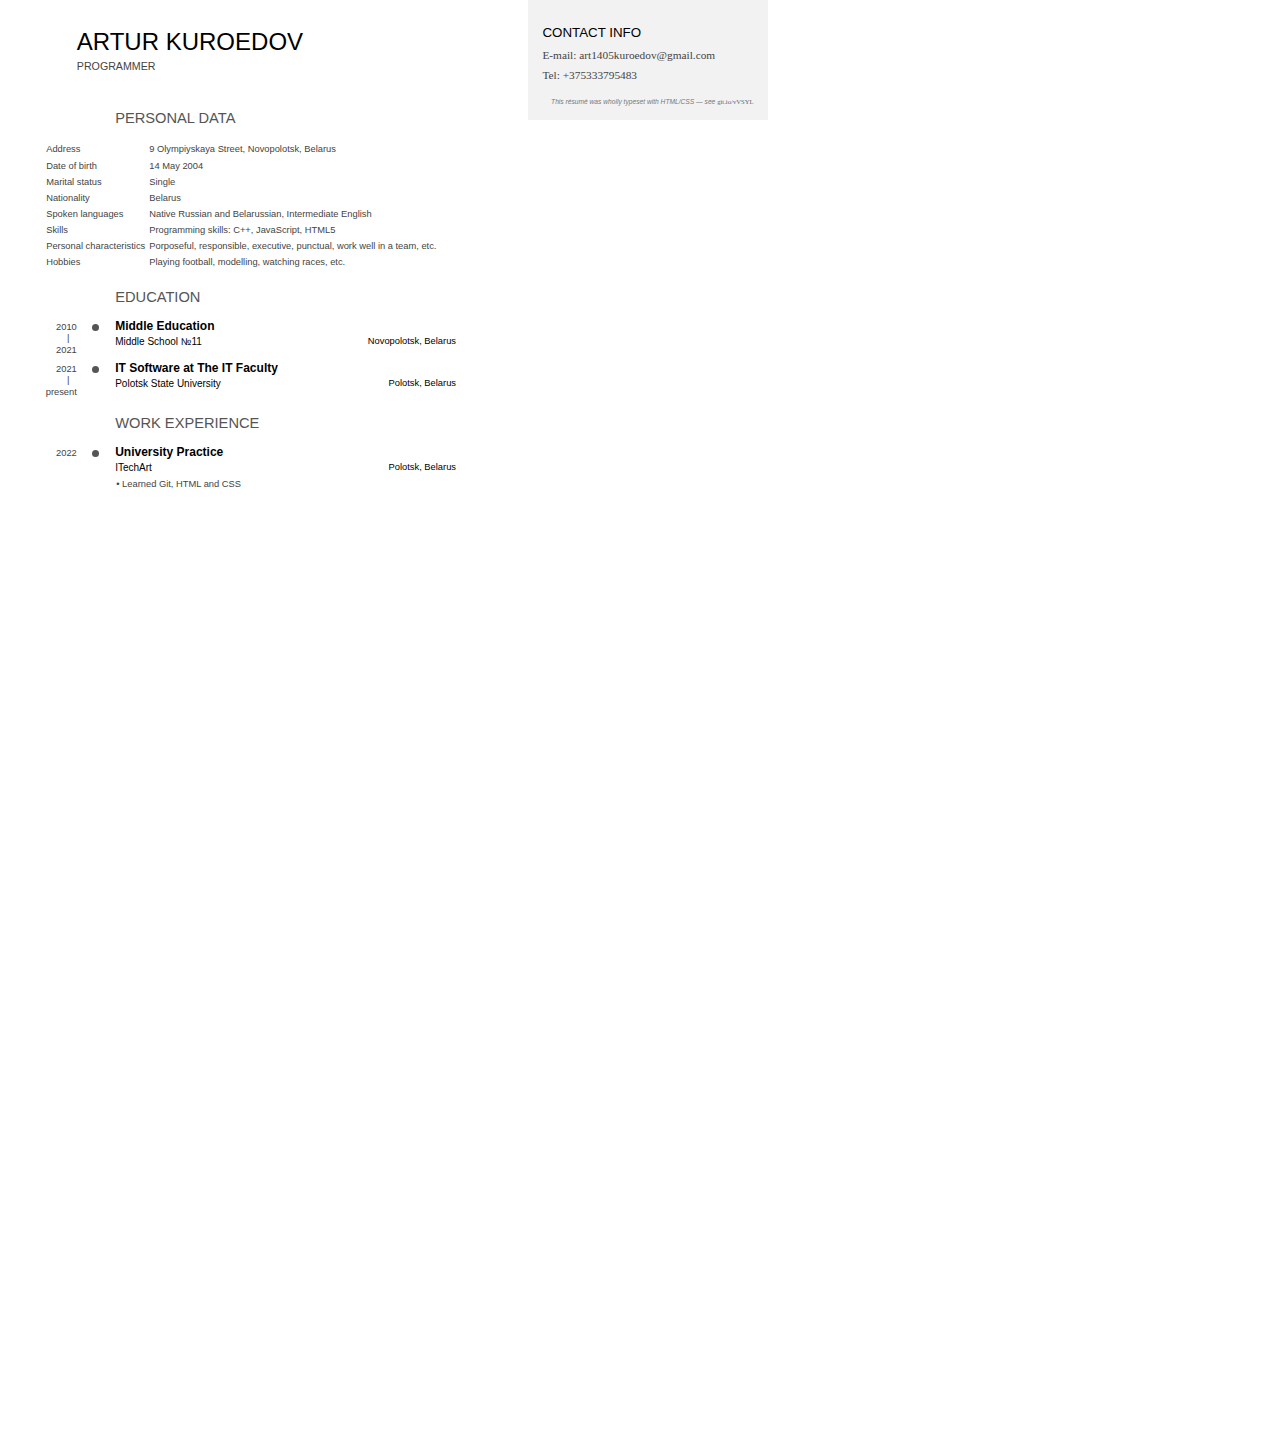
==== resume.html @ 967e5b4f "Add files via upload" ====
<!DOCTYPE html>
<html>
  <head>
    <meta charset="utf-8" />
    <link rel="stylesheet" type="text/css" href="style.css" />
  </head>
  <body lang="en">
    <section id="main">
      <header id="title">
        <h1>Artur Kuroedov</h1>
        <span class="subtitle">Programmer</span>
      </header>
      <section class="main-block">
        <h2>
          <i class="fa fa-suitcase"></i> Personal data
        </h2>
        <section class="blocks">
          <div class="details">
            <table>
              <tr><td><b> Address</b></td>   <td>9 Olympiyskaya Street, Novopolotsk, Belarus</td></tr>
              <tr><td><b> Date of birth</b></td>   <td>14 May 2004</td></tr> 
              <tr><td><b> Marital status</b></td>   <td>Single</td></tr> 	      
              <tr><td><b> Nationality</b></td>   <td>Belarus</td></tr> 
	      <tr><td><b> Spoken languages</b></td>   <td>Native Russian and Belarussian, Intermediate English</td></tr> 
	      <tr><td><b> Skills</b></td>   <td>Programming skills: C++, JavaScript, HTML5</td></tr> 
	      <tr><td><b> Personal characteristics</b></td>   <td>Porposeful, responsible, executive, punctual, work well in a team, etc.</td></tr>
	      <tr><td><b> Hobbies</b></td>   <td>Playing football, modelling, watching races, etc.</td></tr> 
            </table>
          </div>
        </section>
      </section>

      <section class="main-block concise">
        <h2>
          <i class="fa fa-graduation-cap"></i> Education
        </h2>
        <section class="blocks">
          <div class="date">
            <span>2010</span><span>2021</span>
          </div>
          <div class="decorator">
          </div>
          <div class="details">
            <header>
              <h3>Middle Education</h3>
	      <span class="place">Middle School №11</span>
              <span class="location">Novopolotsk, Belarus</span>
            </header>
          </div>
        </section> 
      </section>
         <section class="blocks">
          <div class="date">
            <span>2021</span><span>present</span>
          </div>
          <div class="decorator">
          </div>
          <div class="details">
            <header>
              <h3>IT Software at The IT Faculty</h3>
              <span class="place">Polotsk State University</span>
              <span class="location">Polotsk, Belarus</span>
            </header>
          </div>
        </section>

      <section class="main-block">
        <h2>
          <i class="fa fa-folder-open"></i> Work experience
        </h2>
        <section class="blocks">
          <div class="date">
            <span>2022</span>
          </div>
          <div class="decorator">
          </div>
          <div class="details">
            <header>
              <h3>University Practice</h3>
              <span class="place">ITechArt</span>
              <span class="location">Polotsk, Belarus</span>
            </header>
            <div>
              <ul>
                <li>Learned Git, HTML and CSS</li>
              </ul>
            </div>
          </div>
        </section>
      </section>
    </section>

    <aside id="sidebar">
      <div class="side-block" id="contact">
        <h1>
          Contact Info
        </h1>
        <ul>
          <li><i class="fa fa-envelope"></i> E-mail: art1405kuroedov@gmail.com</li>
          <li><i class="fa fa-phone"></i> Tel: +375333795483</li>
        </ul>
      </div>
      <div class="side-block" id="disclaimer">
        This r&eacute;sum&eacute; was wholly typeset with HTML/CSS &mdash; see <code>git.io/vVSYL</code>
      </div>
    </aside>
  </body>
</html>
---- style.css ----
@page{
  size: letter portrait;
  margin: 0;
}

*{
  box-sizing: border-box;
}

:root{
  --page-width: 8in;
  --page-height: 15in;
  --main-width: 5in;
  --sidebar-width: 2.5in;
  --decorator-horizontal-margin: 0.2in;

  --sidebar-horizontal-padding: 0.15in;

  /* XXX: using px for very good precision control */
  --decorator-outer-offset-top: 10px;
  --decorator-outer-offset-left: -5.5px;
  --decorator-border-width: 1px;
  --decorator-outer-dim: 9px;
  --decorator-border: 0px solid #ccc;

  --row-blocks-padding-top: 5pt;
  --date-block-width: 0.75in;

  --main-blocks-title-icon-offset-left: -19pt;
}

body{
  width: var(--page-width);
  height: var(--page-height);
  margin: 0;
  font-family: "Open Sans", sans-serif; 
  font-weight: 300;
  line-height: 1.3;
  color: #444;
  hyphens: auto;
}

h1, h2, h3{
  margin: 0;
  color: #000;
}

li{
  list-style-type: none;
}

#main{
  float: left;
  width: var(--main-width);
  padding: 0.25in 0.25in 0.5in 0.25in;
  font-size: 7pt;

}

#sidebar{
  float: right;
  position: relative; /* for disclaimer */
  width: var(--sidebar-width);
  padding: var(--sidebar-horizontal-padding);
  background-color: #f2f2f2;
  font-size: 8.5pt;
  height: 1.25in;
}

/* main */

/** big title **/
#title, h1, h2{
  text-transform: uppercase;
}

#title{
  position: relative;
  left: 0.55in;
  margin-bottom: 0.3in;
  line-height: 1.2;
}

#title h1{
  font-weight: 300;
  font-size: 18pt;
  line-height: 1.5;
}

#title h1 strong{
  margin: auto 2pt auto 4pt;
  font-weight: 600;
}

.subtitle{
  font-size: 8pt;
}

/*** categorial blocks ***/

.main-block{
  margin-top: 0.1in;
}

#main h2{
  position: relative;
  top: var(--row-blocks-padding-top);
  /* XXX: 0.5px for aligning fx printing */
  left: calc((var(--date-block-width) + var(--decorator-horizontal-margin)));
  font-weight: 400;
  font-size: 11pt;
  color: #555;
}

#main h2 > i{
  /* use absolute position to prevent icon's width from misaligning title */
  /* assigning a fixed width here is no better due to needing to align decorator
     line too */
  position: absolute;
  left: var(--main-blocks-title-icon-offset-left);
  z-index: 1; /* over decorator line */
  color: #444;
}

#main h2::after{ /* extends the decorator line */
  height: calc(var(--row-blocks-padding-top) * 2);
  position: relative;
  top: calc(-1 * var(--row-blocks-padding-top));
  /* XXX: 0.5px for aligning fx printing */
  left: calc(-1 * var(--decorator-horizontal-margin));
  display: block;
  border-left: var(--decorator-border);
  z-index: 0;
  line-height: 0;
  font-size: 0;
  content: ' ';
}

/**** minor tweaks on the icon fonts ****/
#main h2 > .fa-graduation-cap{
  left: calc(var(--main-blocks-title-icon-offset-left) - 2pt);
  top: 2pt;
}

#main h2 > .fa-suitcase{
  top: 1pt;
}

#main h2 > .fa-folder-open{
  top: 1.5pt;
}

/**** individual row blocks (date - decorator - details) ****/

.blocks{
  display: flex;
  flex-flow: row nowrap;
}

.blocks > div{
  padding-top: var(--row-blocks-padding-top);
}

.date{
  flex: 0 0 var(--date-block-width);
  padding-top: calc(var(--row-blocks-padding-top) + 2.5pt) !important;
  padding-right: var(--decorator-horizontal-margin);
  font-size: 7pt;
  text-align: right;
  line-height: 1;
}

.date span{
  display: block;
}

.date span:nth-child(2)::before{
  position: relative;
  top: 1pt;
  right: 5.5pt;
  display: block;
  height: 10pt;
  content: '|';
}

.decorator{
  flex: 0 0 0;
  position: relative;
  width: 2pt;
  min-height: 100%;
  border-left: var(--decorator-border);
}

/*
 * XXX: Use two filled circles to achieve the circle-with-white-border effect.
 * The normal technique of only using one pseudo element and
 * border: 1px solid white; style makes firefox erroneously either:
 * 1) overflows the grayshade background (if no background-clip is set), or
 * 2) shows decorator line which should've been masked by the white border
 *
 */

.decorator::before{
  position: absolute;
  top: var(--decorator-outer-offset-top);
  left: var(--decorator-outer-offset-left);
  content: ' ';
  display: block;
  width: var(--decorator-outer-dim);
  height: var(--decorator-outer-dim);
  border-radius: calc(var(--decorator-outer-dim) / 2);
  background-color: #fff;
}

.decorator::after{
  position: absolute;
  top: calc(var(--decorator-outer-offset-top) + var(--decorator-border-width));
  left: calc(var(--decorator-outer-offset-left) + var(--decorator-border-width));
  content: ' ';
  display: block;
  width: calc(var(--decorator-outer-dim) - (var(--decorator-border-width) * 2));
  height: calc(var(--decorator-outer-dim) - (var(--decorator-border-width) * 2));
  border-radius: calc((var(--decorator-outer-dim) - (var(--decorator-border-width) * 2)) / 2);
  background-color: #555;
}

.blocks:last-child .decorator{ /* slightly shortens it */
  margin-bottom: 0.25in;
}

/***** fine-tunes on the details block where the real juice is *****/

.details{
  flex: 1 0 0;
  padding-left: var(--decorator-horizontal-margin);
  padding-top: calc(var(--row-blocks-padding-top) - 0.5pt) !important; /* not sure why but this is needed for better alignment */
}

.details header{
  color: #000;
}

.details h3{
  font-size: 9pt;
}

.main-block:not(.concise) .details div{
  margin: 0.18in 0 0.1in 0; 
}

.main-block:not(.concise) .blocks:last-child .details div{
  margin-bottom: 0;
}

.main-block.concise .details div:not(.concise){
  /* use padding to work around the fact that margin doesn't affect floated
     neighboring elements */
  padding: 0.05in 0 0.05in 0;
}

.details .place{
  float: left;
  font-size: 7.5pt;
}

.details .location{
  float: right;
}

.details div{
  clear: both;
}

.details .location::before{
  display: inline-block;
  position: relative;
  right: 1pt;
  top: 0;
  font-family: FontAwesome;
  font-weight: normal;
  font-style: normal;
  text-decoration: inherit;
}

/***** fine-tunes on the lists... *****/

#main ul{
  padding-left: 0.07in;
  margin: 0.08in 0;
}

#main li{
  margin: 0 0 0.025in 0;
}

/****** customize list symbol style ******/
#main li::before{
  position: relative;
  margin-left: -4.25pt;
  content: '• ';
}

.details .concise ul{
  margin: 0 !important;
  -webkit-columns: 2;
  -moz-columns: 2;
  columns: 2;
}

.details .concise li{
  margin: 0 !important;
}

.details .concise li{
  margin-left: 0 !important;
}



/* sidebar */

#sidebar h1{
  font-weight: 400;
  font-size: 10pt;
}

.side-block{
  margin-top: 0.1in; 
}

#contact ul{
  margin-top: 0.05in;
  padding-left: 0;
  font-family: "Source Code Pro";
  font-weight: 400;
  line-height: 1.75;
}

#contact li > i{
  width: 9pt; /* for text alignment */
  text-align: right;
}

#skills{
  line-height: 1.5;
}

#skills ul{
  margin: 0.05in 0 0.15in;
  padding: 0;
}

#disclaimer{
  position: absolute;
  bottom: var(--sidebar-horizontal-padding);
  right: var(--sidebar-horizontal-padding);
  font-size: 5pt;
  font-style: italic;
  line-height: 1.1;
  text-align: right;
  color: #777;
}

#disclaimer code{
  color: #666;
  font-family: "Source Code Pro";
  font-weight: 400;
  font-style: normal;
}
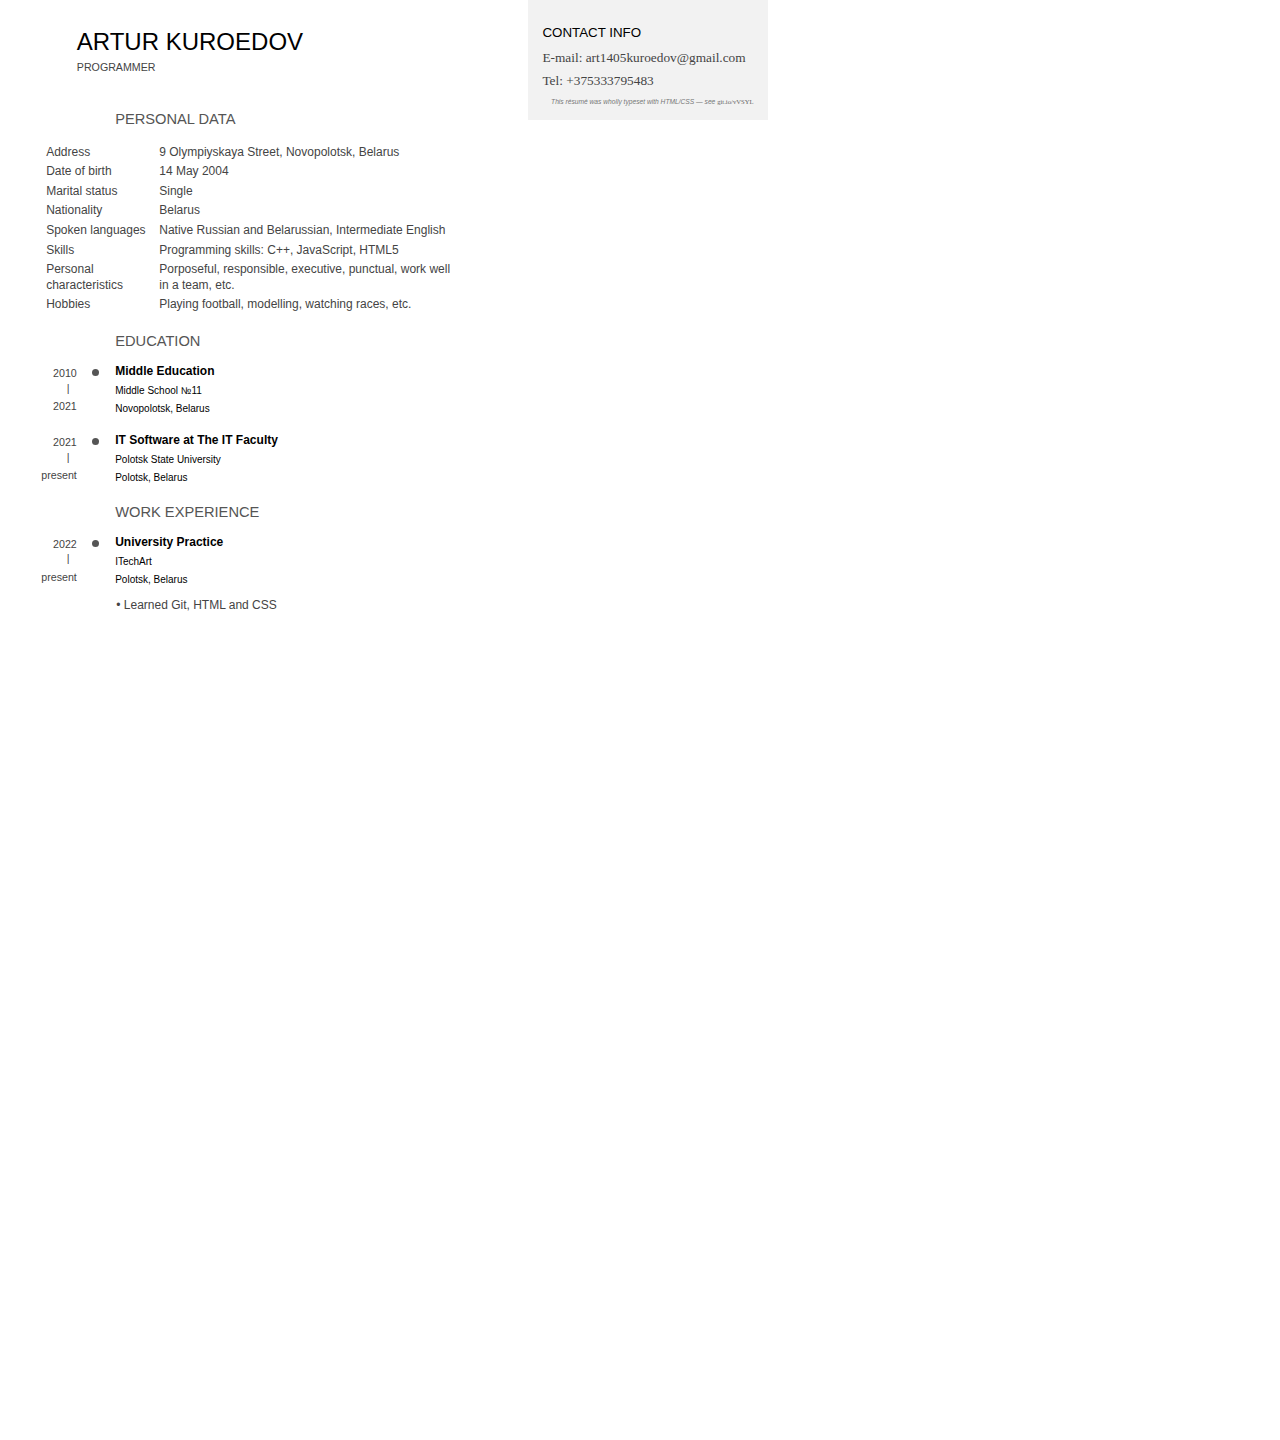
==== commit 6faf1de9: "Add files via upload" ====
--- a/resume.html
+++ b/resume.html
@@ -43,13 +43,14 @@
           <div class="details">
             <header>
               <h3>Middle Education</h3>
-	      <span class="place">Middle School №11</span>
-              <span class="location">Novopolotsk, Belarus</span>
+	      <div><span class="place">Middle School №11</span></div>
+              <div><span class="place">Novopolotsk, Belarus</span></div>
             </header>
           </div>
         </section> 
-      </section>
-         <section class="blocks">
+
+
+         <p><section class="blocks"><p>
           <div class="date">
             <span>2021</span><span>present</span>
           </div>
@@ -58,27 +59,28 @@
           <div class="details">
             <header>
               <h3>IT Software at The IT Faculty</h3>
-              <span class="place">Polotsk State University</span>
-              <span class="location">Polotsk, Belarus</span>
+              <div><span class="place">Polotsk State University</span></div>
+              <div><span class="place">Polotsk, Belarus</span></div>
             </header>
           </div>
-        </section>
+        </section></p>
+      </section>
 
-      <section class="main-block">
+      <section class="main-block concise">
         <h2>
           <i class="fa fa-folder-open"></i> Work experience
         </h2>
         <section class="blocks">
           <div class="date">
-            <span>2022</span>
+            <span>2022</span><span>present</span>
           </div>
           <div class="decorator">
           </div>
           <div class="details">
             <header>
               <h3>University Practice</h3>
-              <span class="place">ITechArt</span>
-              <span class="location">Polotsk, Belarus</span>
+              <div><span class="place">ITechArt</span></div>
+              <div><span class="place">Polotsk, Belarus</span></div>
             </header>
             <div>
               <ul>
--- a/style.css
+++ b/style.css
@@ -42,6 +42,7 @@
 
 h1, h2, h3{
   margin: 0;
+  padding: 0;
   color: #000;
 }
 
@@ -53,7 +54,7 @@
   float: left;
   width: var(--main-width);
   padding: 0.25in 0.25in 0.5in 0.25in;
-  font-size: 7pt;
+  font-size: 9pt;
 
 }
 
@@ -63,7 +64,7 @@
   width: var(--sidebar-width);
   padding: var(--sidebar-horizontal-padding);
   background-color: #f2f2f2;
-  font-size: 8.5pt;
+  font-size: 10pt;
   height: 1.25in;
 }
 
@@ -165,9 +166,10 @@
   flex: 0 0 var(--date-block-width);
   padding-top: calc(var(--row-blocks-padding-top) + 2.5pt) !important;
   padding-right: var(--decorator-horizontal-margin);
-  font-size: 7pt;
+  font-size: 8pt;
   text-align: right;
-  line-height: 1;
+  line-height: 1.25;
+  margin-top: -1px;
 }
 
 .date span{
@@ -179,7 +181,7 @@
   top: 1pt;
   right: 5.5pt;
   display: block;
-  height: 10pt;
+  height: 15pt;
   content: '|';
 }
 
@@ -245,11 +247,11 @@
 }
 
 .main-block:not(.concise) .details div{
-  margin: 0.18in 0 0.1in 0; 
+  margin: 0.05in 0 0.05in 0; 
 }
 
 .main-block:not(.concise) .blocks:last-child .details div{
-  margin-bottom: 0;
+  padding: 0.05in 0 0.05in 0;
 }
 
 .main-block.concise .details div:not(.concise){
@@ -265,6 +267,7 @@
 
 .details .location{
   float: right;
+  margin-top: -17px;
 }
 
 .details div{
